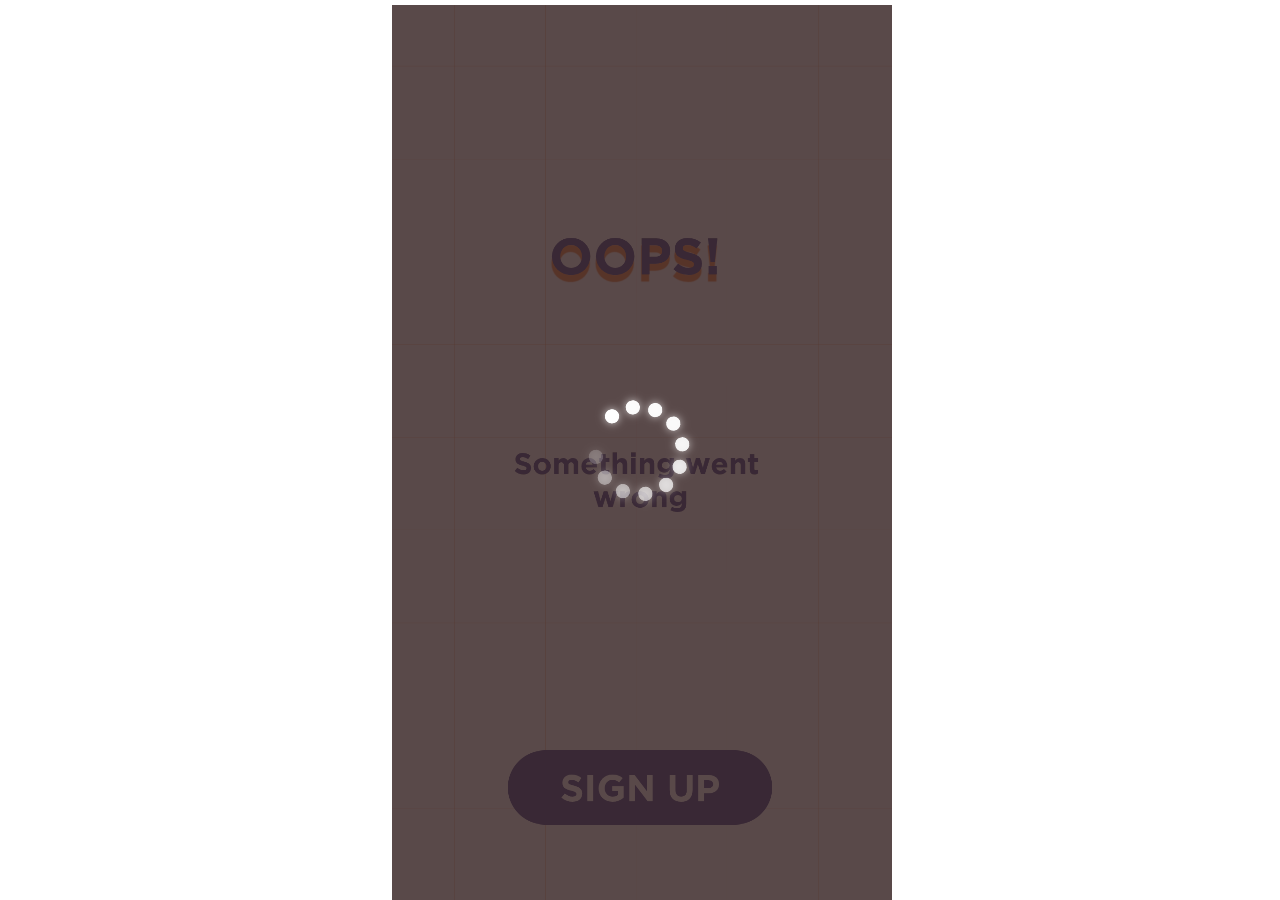
==== Builds/altdrxgamenewsize/index.html @ 66d7fdd4 "new size game" ====
<!DOCTYPE html>
<html>
<head>
  <meta charset="utf-8">

  <title>Cocos Creator | WheelOfSpinFree</title>

  <!--http://www.html5rocks.com/en/mobile/mobifying/-->
  <meta name="viewport"
        content="width=device-width,user-scalable=no,initial-scale=1, minimum-scale=1,maximum-scale=1"/>

  <!--https://developer.apple.com/library/safari/documentation/AppleApplications/Reference/SafariHTMLRef/Articles/MetaTags.html-->
  <meta name="apple-mobile-web-app-capable" content="yes">
  <meta name="apple-mobile-web-app-status-bar-style" content="black-translucent">
  <meta name="format-detection" content="telephone=no">

  <!-- force webkit on 360 -->
  <meta name="renderer" content="webkit"/>
  <meta name="force-rendering" content="webkit"/>
  <!-- force edge on IE -->
  <meta http-equiv="X-UA-Compatible" content="IE=edge,chrome=1"/>
  <meta name="msapplication-tap-highlight" content="no">

  <!-- force full screen on some browser -->
  <meta name="full-screen" content="yes"/>
  <meta name="x5-fullscreen" content="true"/>
  <meta name="360-fullscreen" content="true"/>
  
  <!-- force screen orientation on some browser -->
  <meta name="screen-orientation" content="portrait"/>
  <meta name="x5-orientation" content="portrait">

  <!--fix fireball/issues/3568 -->
  <!--<meta name="browsermode" content="application">-->
  <meta name="x5-page-mode" content="app">

  <!--<link rel="apple-touch-icon" href=".png" />-->
  <!--<link rel="apple-touch-icon-precomposed" href=".png" />-->

  <link rel="stylesheet" type="text/css" href="style-mobile.css"/>
  <link rel="icon" href="favicon.ico"/>
</head>
<body  style="background-color:white;">
  <canvas id="GameCanvas" oncontextmenu="event.preventDefault()" tabindex="0"></canvas>
  <div id="splash">
  <div>Loading...</div>
    <div class="progress-bar stripes">
      <span style="width: 0%"></span>
    </div>
  </div>

<script src="src/settings.js" charset="utf-8"></script>

<script src="main.js" charset="utf-8"></script>

<script type="text/javascript">
(function () {
    // open web debugger console
    if (typeof VConsole !== 'undefined') {
        window.vConsole = new VConsole();
    }

    var debug = window._CCSettings.debug;
    var splash = document.getElementById('splash');
    splash.style.display = 'block';

    function loadScript (moduleName, cb) {
      function scriptLoaded () {
          document.body.removeChild(domScript);
          domScript.removeEventListener('load', scriptLoaded, false);
          cb && cb();
      };
      var domScript = document.createElement('script');
      domScript.async = true;
      domScript.src = moduleName;
      domScript.addEventListener('load', scriptLoaded, false);
      document.body.appendChild(domScript);
    }

    loadScript(debug ? 'cocos2d-js.js' : 'cocos2d-js-min.js', function () {
      if (CC_PHYSICS_BUILTIN || CC_PHYSICS_CANNON) {
        loadScript(debug ? 'physics.js' : 'physics-min.js', window.boot);
      }
      else {
        window.boot();
      }
    });
})();
</script>
</body>
</html>
---- Builds/altdrxgamenewsize/style-mobile.css ----
html {
  -ms-touch-action: none;
}

body, canvas, div {
  display: block;
  outline: none;
  -webkit-tap-highlight-color: rgba(0, 0, 0, 0);

  user-select: none;
  -moz-user-select: none;
  -webkit-user-select: none;
  -ms-user-select: none;
  -khtml-user-select: none;
  -webkit-tap-highlight-color: rgba(0, 0, 0, 0);
}

/* Remove spin of input type number */
input::-webkit-outer-spin-button,
input::-webkit-inner-spin-button {
  /* display: none; <- Crashes Chrome on hover */
  -webkit-appearance: none;
  margin: 0; /* <-- Apparently some margin are still there even though it's hidden */
}

body {
  position: absolute;
  top: 0;
  left: 0;
  width: 100%;
  height: 100%;
  padding: 0;
  border: 0;
  margin: 0;

  cursor: default;
  color: #888;
  background-color: #333;

  text-align: center;
  font-family: Helvetica, Verdana, Arial, sans-serif;

  display: flex;
  flex-direction: column;
  
  /* fix bug: https://github.com/cocos-creator/2d-tasks/issues/791 */
  /* overflow cannot be applied in Cocos2dGameContainer, 
  otherwise child elements will be hidden when Cocos2dGameContainer rotated 90 deg */
  overflow: hidden;
}

#Cocos2dGameContainer {
  position: absolute;
  margin: 0;
  left: 0px;
  top: 0px;

  display: -webkit-box;
  -webkit-box-orient: horizontal;
  -webkit-box-align: center;
  -webkit-box-pack: center;
}

canvas {
  background-color: rgba(0, 0, 0, 0);
}

a:link, a:visited {
  color: #666;
}

a:active, a:hover {
  color: #666;
}

p.header {
  font-size: small;
}

p.footer {
  font-size: x-small;
}

#splash {
  position: absolute;
  top: 0;
  left: 0;
  width: 100%;
  height: 100%;
  background: #171717 url(./splash.png) no-repeat center;
  background-size: 45%;
}

.progress-bar {
    position: absolute;
    left: 27.5%;
    top: 80%;
    height: 3px;
    padding: 2px;
    width: 45%;
    border-radius: 7px;
    box-shadow: 0 1px 5px #000 inset, 0 1px 0 #444;           
}

.progress-bar span {
    display: block;
    height: 100%;
    border-radius: 3px;
    transition: width .4s ease-in-out;
    background-color: #3dc5de;
}

.stripes span {
    background-size: 30px 30px;
    background-image: linear-gradient(135deg, rgba(255, 255, 255, .15) 25%, transparent 25%,
                        transparent 50%, rgba(255, 255, 255, .15) 50%, rgba(255, 255, 255, .15) 75%,
                        transparent 75%, transparent);            
    
    animation: animate-stripes 1s linear infinite;             
}

@keyframes animate-stripes {
    0% {background-position: 0 0;} 100% {background-position: 60px 0;}
}
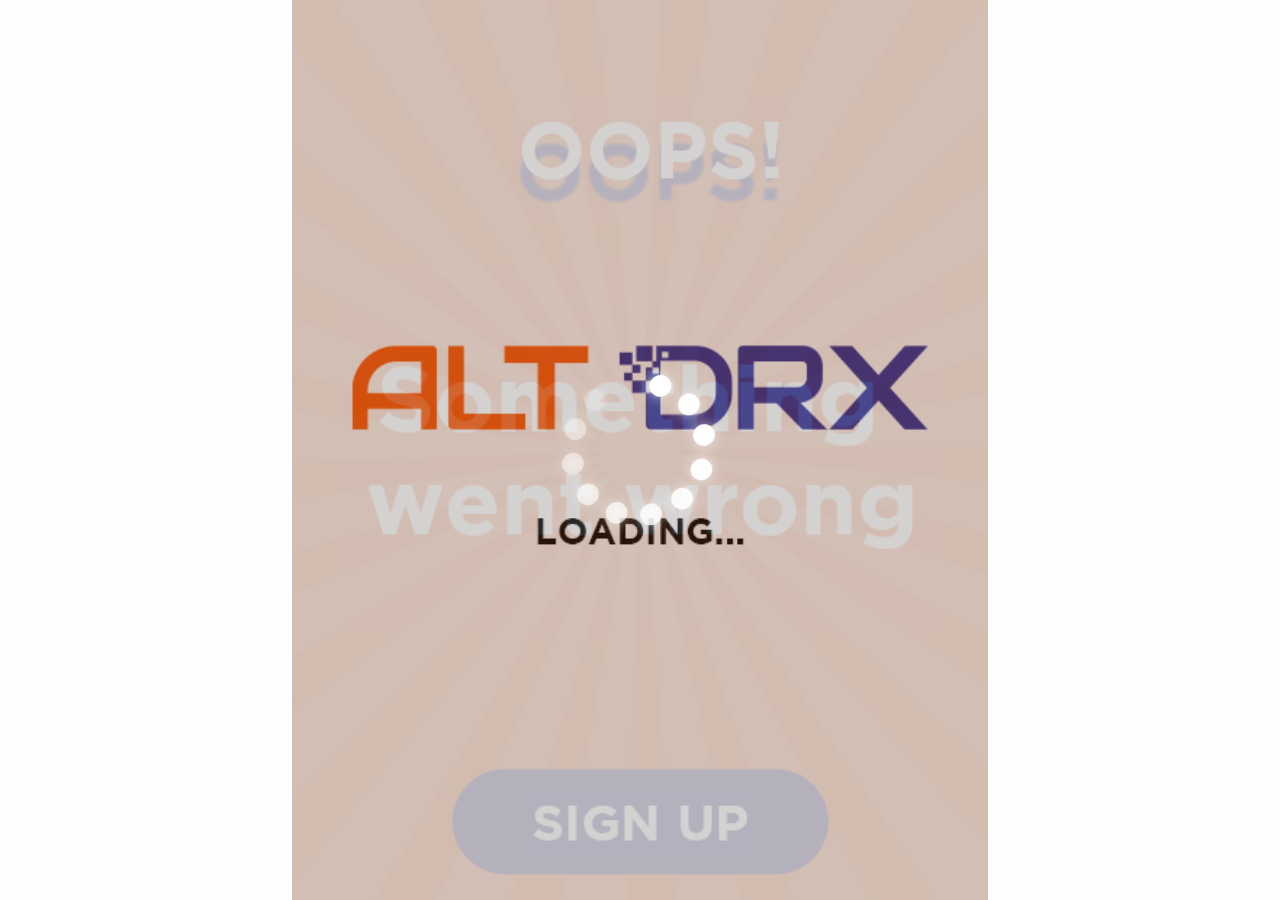
==== commit 97f32d70: "assets updated" ====
--- a/Builds/altdrxgamenewsize/index.html
+++ b/Builds/altdrxgamenewsize/index.html
@@ -40,10 +40,9 @@
   <link rel="stylesheet" type="text/css" href="style-mobile.css"/>
   <link rel="icon" href="favicon.ico"/>
 </head>
-<body  style="background-color:white;">
+<body>
   <canvas id="GameCanvas" oncontextmenu="event.preventDefault()" tabindex="0"></canvas>
   <div id="splash">
-  <div>Loading...</div>
     <div class="progress-bar stripes">
       <span style="width: 0%"></span>
     </div>
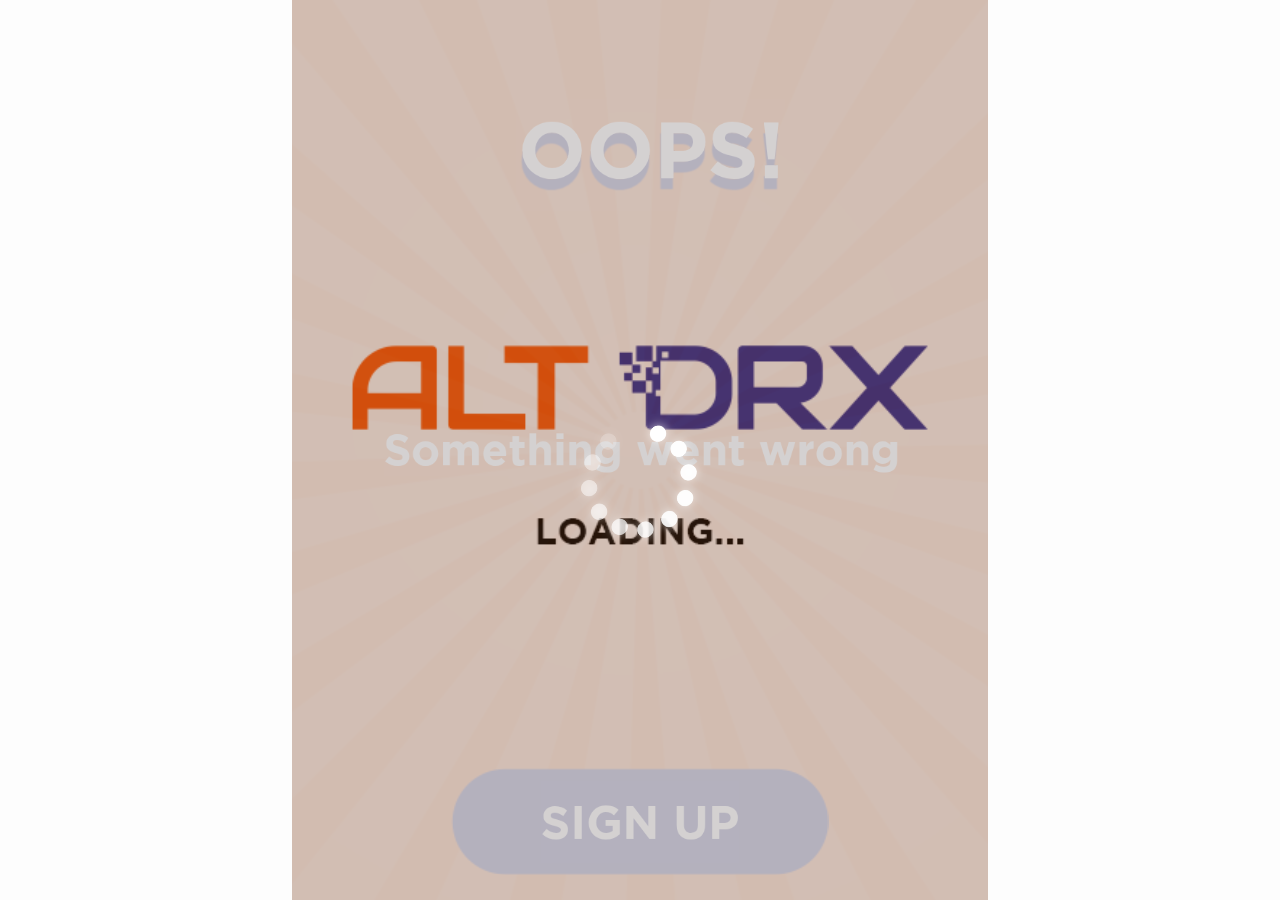
==== commit 76904b8d: "progressbar removed" ====
--- a/Builds/altdrxgamenewsize/index.html
+++ b/Builds/altdrxgamenewsize/index.html
@@ -43,9 +43,9 @@
 <body>
   <canvas id="GameCanvas" oncontextmenu="event.preventDefault()" tabindex="0"></canvas>
   <div id="splash">
-    <div class="progress-bar stripes">
+    <!--<div class="progress-bar stripes">
       <span style="width: 0%"></span>
-    </div>
+    </div>-->
   </div>
 
 <script src="src/settings.js" charset="utf-8"></script>
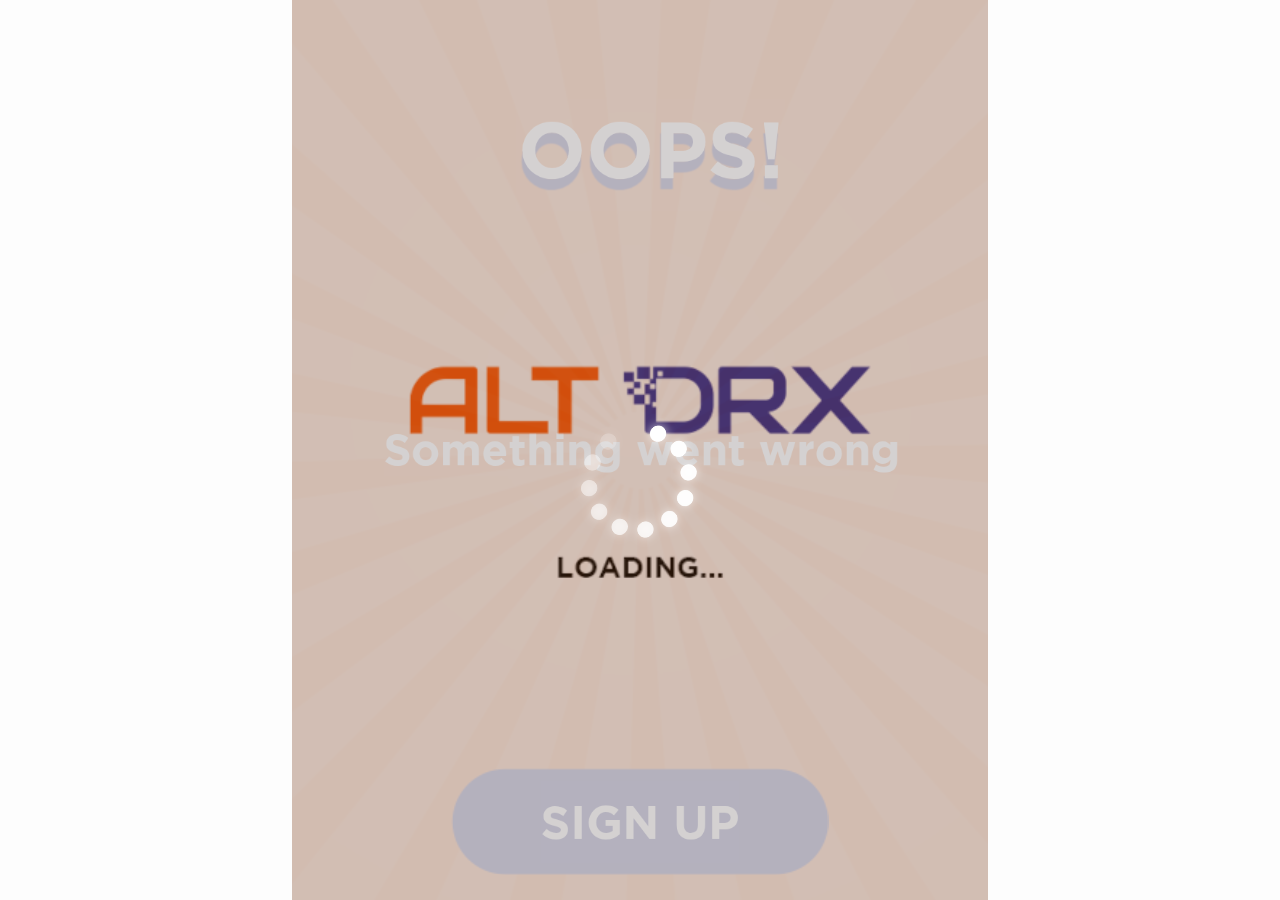
==== commit 0e6f7080: "updated loading screen" ====
--- a/Builds/altdrxgamenewsize/index.html
+++ b/Builds/altdrxgamenewsize/index.html
@@ -43,9 +43,9 @@
 <body>
   <canvas id="GameCanvas" oncontextmenu="event.preventDefault()" tabindex="0"></canvas>
   <div id="splash">
-    <!--<div class="progress-bar stripes">
+    <div class="progress-bar stripes">
       <span style="width: 0%"></span>
-    </div>-->
+    </div>
   </div>
 
 <script src="src/settings.js" charset="utf-8"></script>
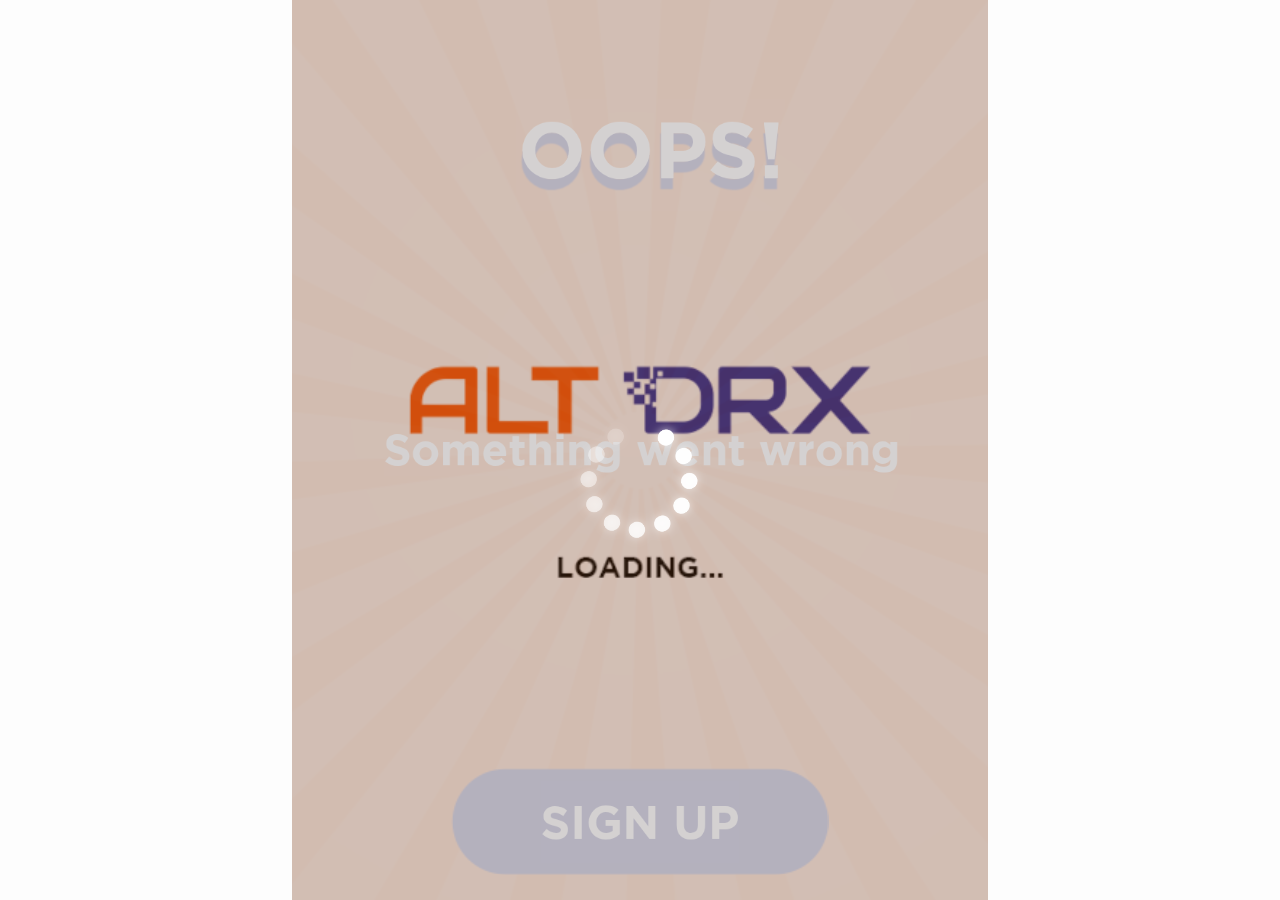
==== commit 148852eb: "removed progressbar" ====
--- a/Builds/altdrxgamenewsize/index.html
+++ b/Builds/altdrxgamenewsize/index.html
@@ -43,9 +43,9 @@
 <body>
   <canvas id="GameCanvas" oncontextmenu="event.preventDefault()" tabindex="0"></canvas>
   <div id="splash">
-    <div class="progress-bar stripes">
+    <!--<div class="progress-bar stripes">
       <span style="width: 0%"></span>
-    </div>
+    </div>-->
   </div>
 
 <script src="src/settings.js" charset="utf-8"></script>
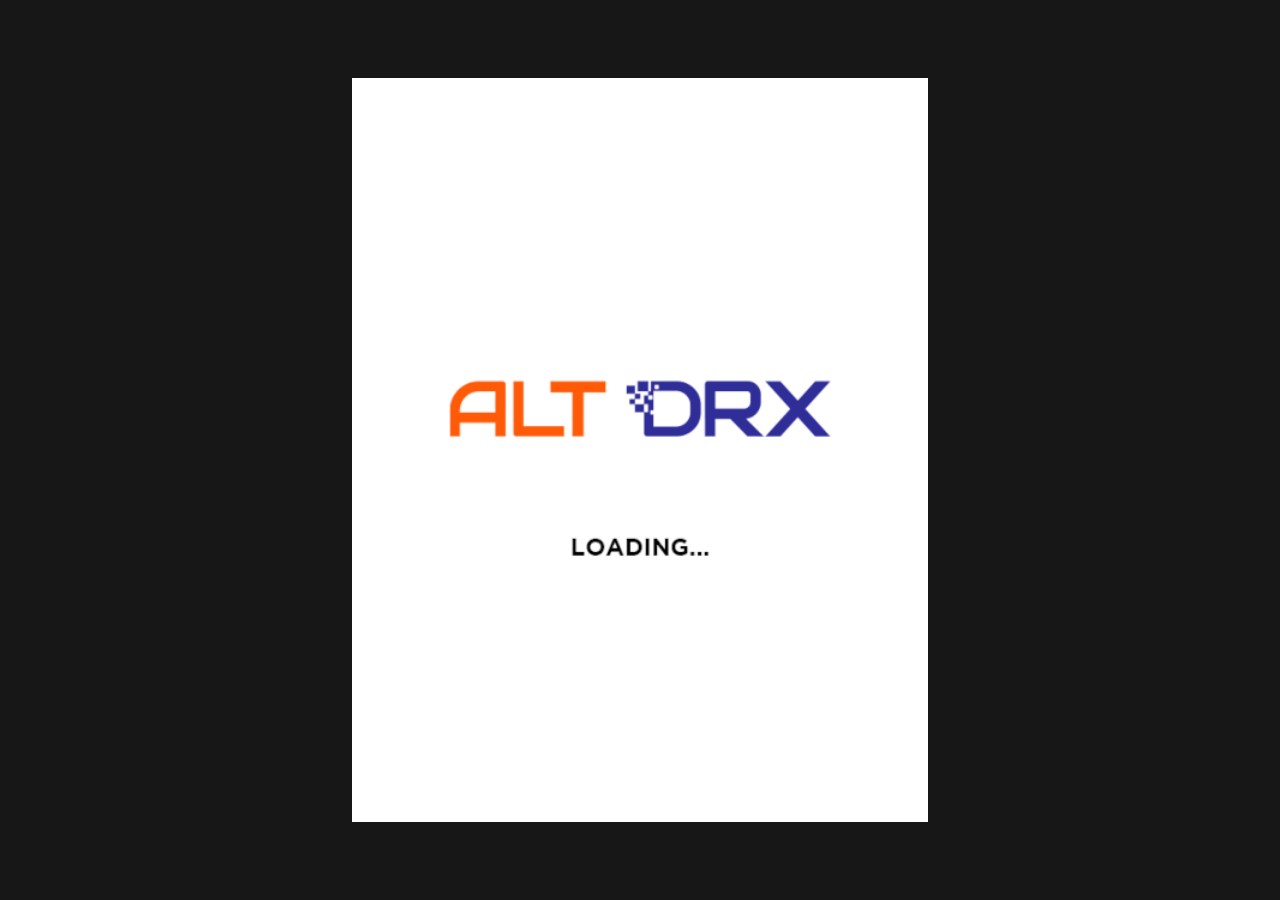
==== commit 11455460: "game 2 ga tag" ====
--- a/Builds/altdrxgamenewsize/index.html
+++ b/Builds/altdrxgamenewsize/index.html
@@ -1,9 +1,16 @@
 <!DOCTYPE html>
 <html>
 <head>
+<!-- Google Tag Manager -->
+<script>(function(w,d,s,l,i){w[l]=w[l]||[];w[l].push({'gtm.start':
+new Date().getTime(),event:'gtm.js'});var f=d.getElementsByTagName(s)[0],
+j=d.createElement(s),dl=l!='dataLayer'?'&l='+l:'';j.async=true;j.src=
+'https://www.googletagmanager.com/gtm.js?id='+i+dl;f.parentNode.insertBefore(j,f);
+})(window,document,'script','dataLayer','GTM-PKZRLL8');</script>
+<!-- End Google Tag Manager -->
   <meta charset="utf-8">
 
-  <title>Cocos Creator | WheelOfSpinFree</title>
+  <title>Alt Drx |Spin The Wheel</title>
 
   <!--http://www.html5rocks.com/en/mobile/mobifying/-->
   <meta name="viewport"
@@ -38,9 +45,13 @@
   <!--<link rel="apple-touch-icon-precomposed" href=".png" />-->
 
   <link rel="stylesheet" type="text/css" href="style-mobile.css"/>
-  <link rel="icon" href="favicon.ico"/>
+  <!--<link rel="icon" href="favicon.ico"/>-->
 </head>
 <body>
+<!-- Google Tag Manager (noscript) -->
+<noscript><iframe src="https://www.googletagmanager.com/ns.html?id=GTM-PKZRLL8"
+height="0" width="0" style="display:none;visibility:hidden"></iframe></noscript>
+<!-- End Google Tag Manager (noscript) -->
   <canvas id="GameCanvas" oncontextmenu="event.preventDefault()" tabindex="0"></canvas>
   <div id="splash">
     <!--<div class="progress-bar stripes">
